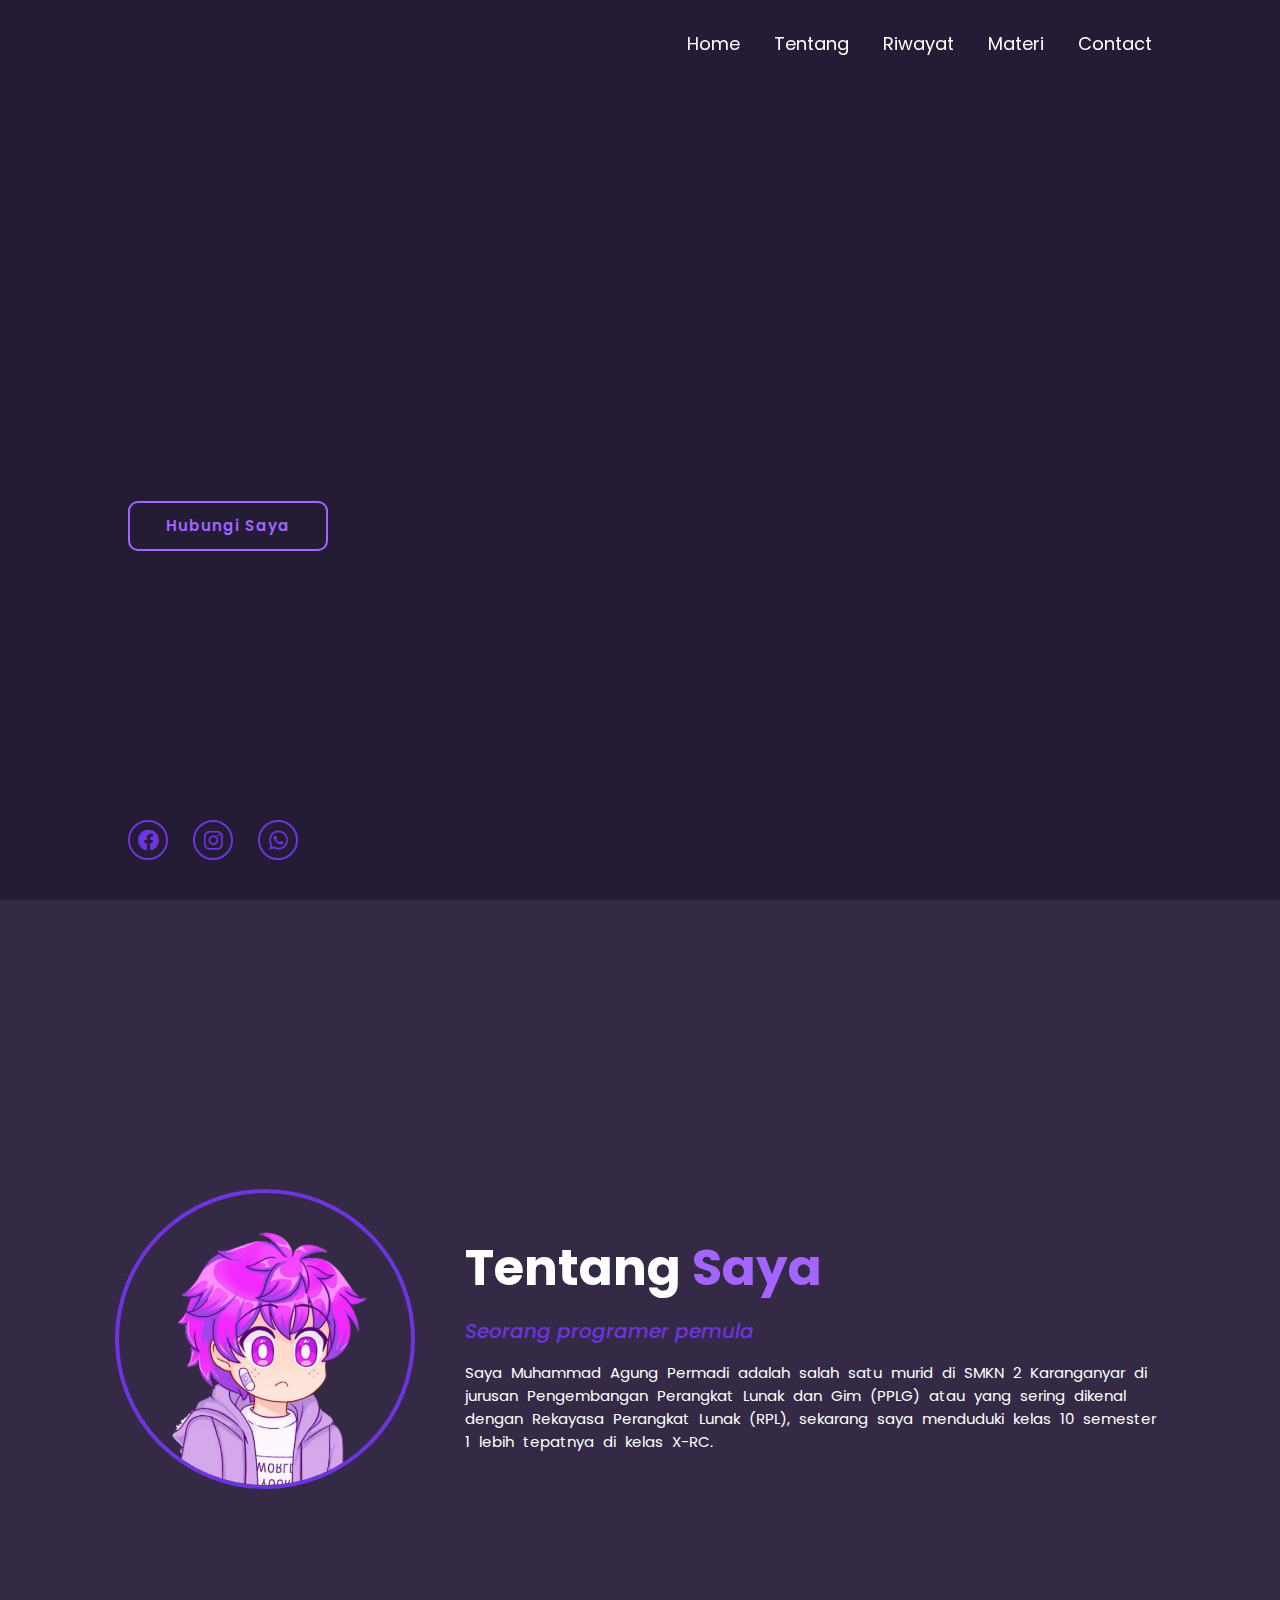
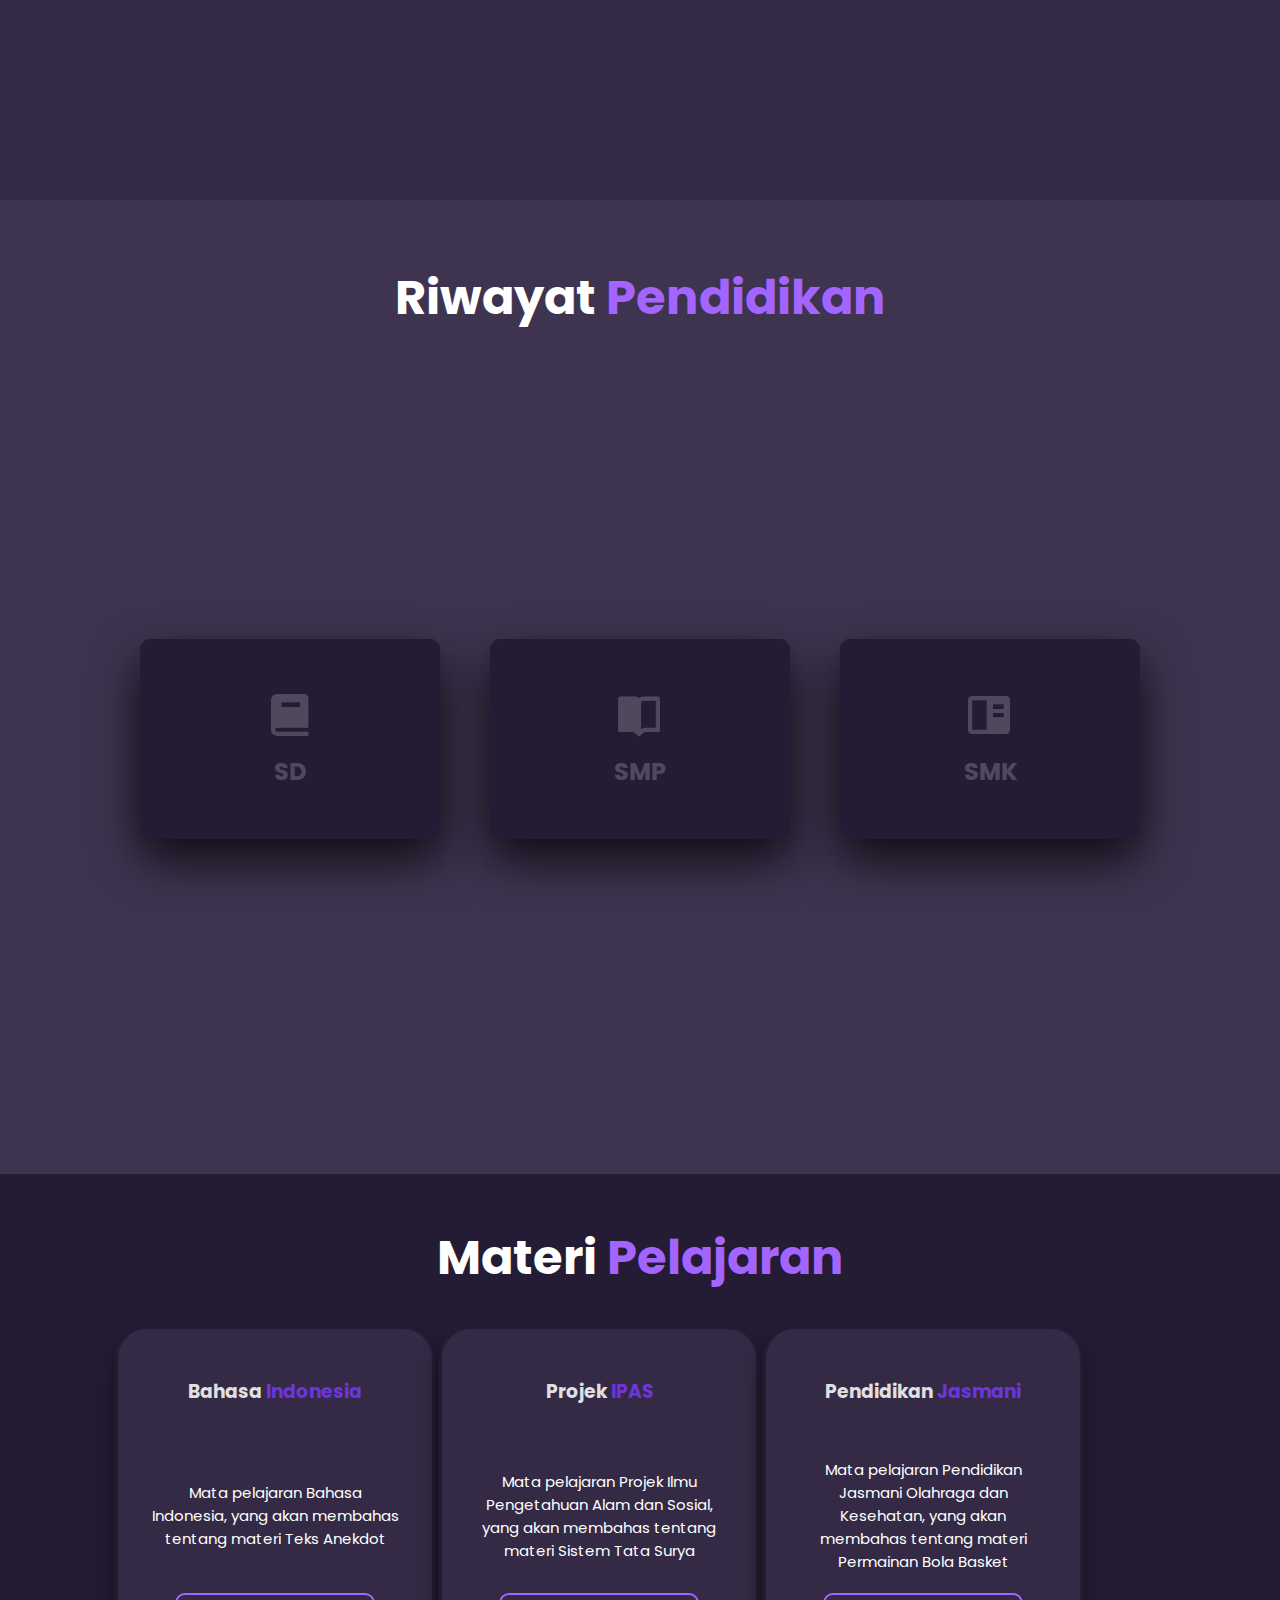
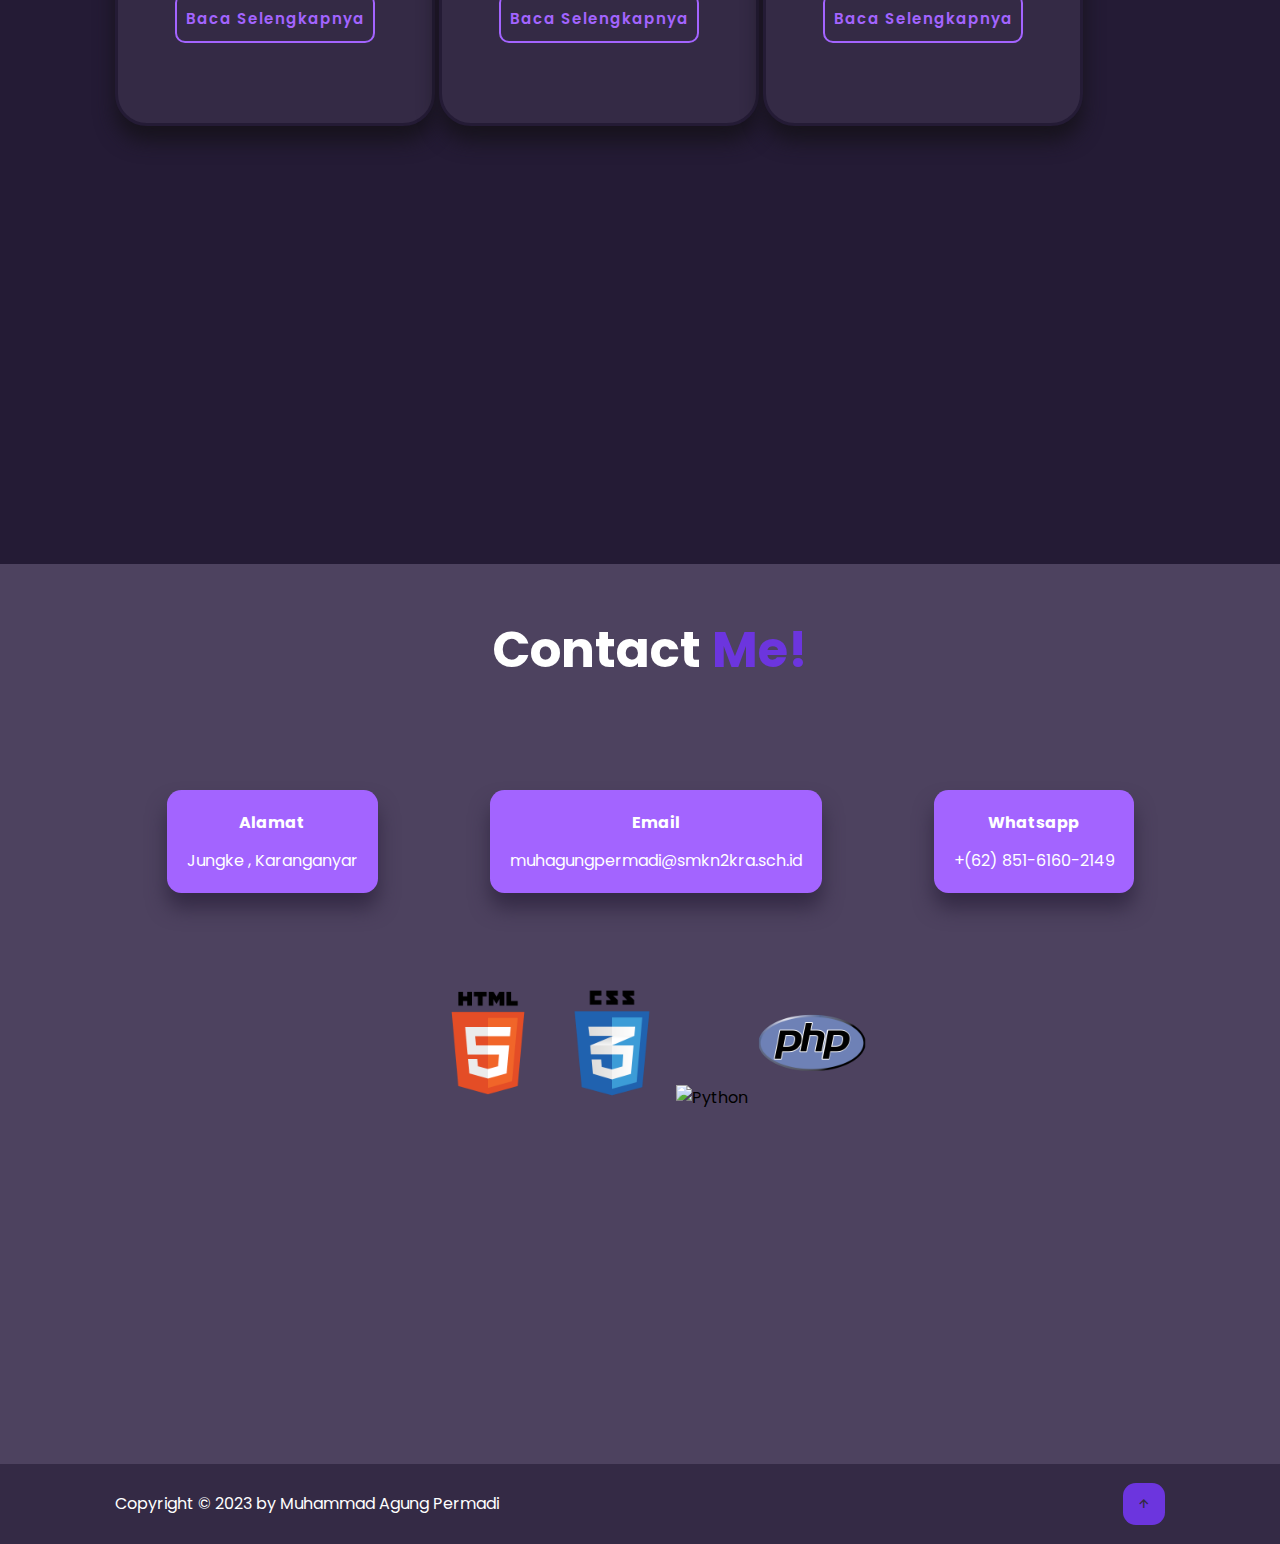
==== index.html @ 0fe71da6 "Proyek kedua" ====
<!DOCTYPE html>
<html lang="en">
<head>
    <meta charset="UTF-8">
    <meta name="viewport" content="width=device-width, initial-scale=1.0">
    <title>Biodata</title>
    <link rel="stylesheet" href="style.css">
    <link href='https://unpkg.com/boxicons@2.1.4/css/boxicons.min.css' rel='stylesheet'>
</head>
<body>
    <header class="head">
        <a href="#" class="logo">Agung.</a>
        
        <div class="menu">
            <nav class="nav">
                <a href="#home">Home</a>
                <a href="#tentang">Tentang</a>   
                <a href="#riwayat">Riwayat</a>         
                <a href="#materi">Materi</a>
                <a href="#contact">Contact</a>
            </nav>
        </div>

    </header>
    <section class="home" id="home">
        <div class="home-content">
            <h4>Hallo semua! Saya, </h4>
            <h1>Muhammad Agung Permadi</h1>
            <h3><i>Newbie Web Developer</i></h3>
            <a href="#contact" class="btn">Hubungi Saya</a>
        </div>
        <div class="home-sosmed">
            <a href="https://www.facebook.com/profile.php?id=100034312433336&mibextid=ZbWKwL" target="_blank"><i class='bx bxl-facebook-circle'></i></a>
            <a href="https://instagram.com/xizzu_?igshid=NzZlODBkYWE4Ng==" target="_blank"><i class='bx bxl-instagram' ></i></a>
            <a href="https://wa.me/6285161602149"target=_blank><i class='bx bxl-whatsapp' ></i></a>
        </div>
        <div class="avatar">
            <img src="my-avatar.png" alt="my-avatar">
        </div>
    </section>

    <section class="tentang" id="tentang">
        <div class="main">
            <img src="avatar2.png" alt="my-avatar">
            <div class="teks-tentang" >
                <h2 class="header">Tentang <span>Saya</span></h2>
                <h5>
                    <i>Seorang programer pemula</i>
                </h5>
                <p>Saya Muhammad Agung Permadi adalah salah satu murid di SMKN 2 Karanganyar di jurusan
                    Pengembangan Perangkat Lunak dan Gim (PPLG) atau yang sering dikenal dengan
                    Rekayasa Perangkat Lunak (RPL), sekarang saya menduduki kelas
                    10 semester 1 lebih tepatnya di kelas X-RC.
                </p>
            </div>
        </div>
    </section>

    <section class="riwayat" id="riwayat">
        <h2 class="header">Riwayat <span>Pendidikan</span></h2>
        <div class="riwayat-container">
            <div class="container">
                <div class="card">
                    <div class="face face1">
                        <div class="content">
                            <i class='bx bxs-book' ></i>
                            <h3>SD</h3>
                        </div>
                    </div>
                    <div class="face face2">
                        <div class="content">
                            <p>Sekolah dasar saya di SD Negeri 01 Jungke,
                                saya angkatan tahun 2019/2020 yaitu dimasa awal 
                                pandemi covid-19.
                            </p>
                                <a href="https://sekolah.data.kemdikbud.go.id/index.php/chome/profil/a092e156-2df5-e011-a9a8-7f6002587afe" target="_blank" class="btn">
                                    Lihat Sekolah
                                </a>
                        </div>
                    </div>
                </div>
                <div class="card">
                    <div class="face face1">
                        <div class="content">
                            <i class='bx bxs-book-open' ></i>
                            <h3>SMP</h3>
                        </div>
                    </div>
                    <div class="face face2">
                        <div class="content">
                            <p>Sekolah Menengah Pertama saya di SMP Negeri 4 Karanganyar,
                                saya angkatan tahun 2022/2023.
                                </p>
                                <a href="https://www.smpn4kra.sch.id/" target="_blank" class="btn">Lihat Sekolah</a>
                        </div>
                    </div>
                </div>
                <div class="card">
                    <div class="face face1">
                        <div class="content">
                            <i class='bx bxs-book-content' ></i>
                            <h3>SMK</h3>
                        </div>
                    </div>
                    <div class="face face2">
                        <div class="content">
                            <p>
                                Sekolah Menengah Kejuruan saya di SMK Negeri 2 Karanganyar, tahun ajaran 2023/2024.
                            </p>
                                <a href="http://smkn2kra.sch.id/" target="_blank" class="btn">Lihat Sekolah</a>
                        </div>
                    </div>
                </div>
            </div>
        </div>
        
    </section>

    <section class="materi" id="materi">
        <div class="container-materi">
            <h2 class="header">Materi <span>Pelajaran</span></h2>
            
        <div class="materi-container">
            <div class="materi-box">
                <h3>Bahasa <span>Indonesia</span></h3>
                <p>
                    Mata pelajaran Bahasa Indonesia, yang akan membahas tentang materi 
                    Teks Anekdot
                </p>
                <a href="text-anekdot.html" class="btn">Baca Selengkapnya</a>
            </div>
        </div>
        <div class="materi-container">
            <div class="materi-box">
                <h3>Projek <span>IPAS</span></h3>
                <p>
                    Mata pelajaran Projek Ilmu Pengetahuan Alam dan Sosial, yang akan membahas tentang materi 
                    Sistem Tata Surya
                </p>
                <a href="Sistem-tatasurya.html" class="btn">Baca Selengkapnya</a>
            </div>
        </div>
        <div class="materi-container">
            <div class="materi-box">
                <h3>Pendidikan <span>Jasmani</span></h3>
                <p>
                    Mata pelajaran Pendidikan Jasmani Olahraga dan Kesehatan, yang akan membahas tentang materi Permainan Bola Basket
                </p>
                <a href="bola-basket.html" class="btn">Baca Selengkapnya</a>
            </div>
        </div>
    </div>
    </section>
    
    <section class="contact" id="contact">
        <div class="contact-container">
            <h2>Contact <span>Me!</span></h2>

            <div class="contact-text">
                <div class="contact-box">
                    <div class="contact-me">
                        <h4>Alamat</h4>
                        <p>Jungke , Karanganyar</p>
                    </div>
                    <div class="contact-me">
                        <h4>Email</h4>
                        <p>muhagungpermadi@smkn2kra.sch.id</p>
                    </div>
                    <div class="contact-me">
                        <h4>Whatsapp</h4>
                        <a href="https://wa.me/6285161602149"target=_blank>+(62) 851-6160-2149</a>
                    </div>
                </div>
            </div>
            <div class="bahasa">
                <img src="html5.png" alt="HTML 5">
                <img src="css3.png" alt="CSS">
                <img src="python.png" alt="Python">
                <img src="php.png" alt="Php">
            </div>
        </div>

    </section>

    <footer class="footer">
        <div class="footer-text">
            <p>Copyright &copy; 2023 by Muhammad Agung Permadi</p>
        </div>

        <div class="footer-icon">
            <a href="#home"><i class="bx bx-up-arrow-alt"></i></a>
        </div>

    </footer>


</body>
</html>
---- style.css ----
@import url('https://fonts.googleapis.com/css2?family=Poppins:wght@300;400;500;600;700;800;900&display=swap');

* {
    margin: 0;
    padding: 0;
    box-sizing: border-box;
    border: none;
    font-family: 'Poppins', sans-serif;
    scroll-behavior: smooth;
}

h1,
h2,
h3,
h4,
h5,
h6,
p {
    color: #FFFFFF;
}

section {
    min-height: 100vh;
    padding: 10rem 9% 2rem;
}

body {
    background-color: #241b35;
}


/* button style */

.btn {
    position: relative;
    display: flex;
    text-align: center;
    justify-content: center;
    align-items: center;
    width: 200px;
    height: 50px;
    background: transparent;
    border: 2px solid #a364ff;
    border-radius: 10px;
    font-size: 15px;
    color: #a364ff;
    text-decoration: none;
    font-weight: 600;
    letter-spacing: 1px;
    z-index: 1;
    overflow: hidden;
    transition: .5s;
}

.btn::before {
    content: '';
    position: absolute;
    top: 0;
    left: 0;
    width: 0;
    height: 100%;
    background: #a364ff;
    z-index: -1;
    transition: .5s;
}

.btn:hover{
    color: #241b35;
}
.btn:hover::before{
    width: 100%;
} 

/* head */

.head {
    position: fixed;
    top: 0;
    left: 0;
    width: 100%;
    padding: 20px 10%;
    background-color: transparent;
    display: flex;
    justify-content: space-between;
    align-items: center;
    z-index: 100;
}

/* navbar */

.nav a {
    font-size: 18px;
    color: #FFFFFF;
    text-decoration: none;
    font-weight: 400;
    margin-left: 30px;
    transition: .5s;
}


.nav a:hover {
    color: #6c35de;
    opacity: .8;
} 

.logo {
    position: relative;
    font-size: 30px;
    color: #FFFFFF;
    text-decoration: none;
    font-weight: 600;
}


.logo::before {
    content: '';
    position: absolute;
    top: 0;
    right: 0;
    width: 100%;
    height: 100%;
    background-color: #241b35;
    animation: showRight 1s ease forwards;
    animation-delay: .4s;
}

/* logo dan avatar */

.avatar img {
    width: 300px;
    display: flex;
    justify-content: end;
    align-items: center;
    margin-left: 20%;
    margin-top: 100px;
    border-radius: 50%;
    border: 5px solid #6c35de;
    box-shadow: 0px 5px 10px  #a364ff;
    transition: .5s;
}

.avatar img:hover {
    transform: scale(105%);
}






/* Section Home */

.home {
    height: 100vh;
    display: flex;
    align-items: center;
    color: #FFFFFF;
    padding: 0 10%;
}

.home-content {
    max-width: 625px;
}

.home-content::before {
    content: '';
    position: absolute;
    top: 0;
    right: 0;
    width: 100%;
    height: 100%;
    background-color: #241b35;
    animation: showRight 1s ease forwards;
    animation-delay: .4s;
}

.home-content h1 {
    min-width: 600px;
    font-size: 35px;
    font-weight: 700;
} 

.home-content h3 {
    font-size: 20px;
    font-weight: 700;
    color: #6c35de;
    margin: 5px 0 40px;
    letter-spacing: 2px;
}

.home-content h4 {
    font-size: 15px;
    font-weight: 700;
    letter-spacing: 1px;
} 



.home-sosmed {
    position: absolute;
    bottom: 40px;
    width: 170px;
    display: flex;
    justify-content: space-between;
}

.home-sosmed a {
    position: relative;
    display: inline-flex;
    width: 40px;
    height: 40px;
    background: transparent;
    border: 2px solid #6c35de;
    border-radius: 50%;
    font-size: 25px;
    color: #6c35de;
    text-decoration: none;
    justify-content: center;
    align-items: center;
    z-index: 1;
    overflow: hidden;
    transition: .5s;
}

.home-sosmed a:hover{
    color: #241b35;
} 

.home-sosmed a::before {
    content: '';
    position: absolute;
    top: 0;
    left: 0;
    width: 0;
    height: 100%;
    background: #6c35de;
    z-index: -1;
    transition: .5s;
}


.home-sosmed a:hover::before {
    width: 100%;
}

/* Section Tentang */

.tentang {
    display: flex;
    justify-content: center;
    background-color: #342a45;
    align-items: center;
    padding-top: 10px;
}

.main {
    display: flex;
    justify-content: center;
    align-items: center;
}

.main img {
    width: 300px;
    border-radius: 50%;
    border: 4px solid #6c35de;
    margin-right: 50px;
}

.teks-tentang .header {
    text-align: left;
}

.teks-tentang h2 {
    margin: 5px 0px 10px;
    font-size: 50px;
}

.teks-tentang h5 {
    margin: 7px 0px 15px;
    font-size: 20px;
    font-weight: 500;
    color: #6c35de;
}

.teks-tentang p {
    font-size: 15px;
    word-spacing: 5px;
}

/* Section Riwayat */

.riwayat {
    margin: 0;
    padding: 30px;
    background-color: #3e3450;
}

.riwayat-container{
    margin: 0;
    padding: 0;
    height: 90vh;
    background-color: #3e3450;
    display: flex;
    justify-content: center;
    align-items: center;
}


.container{
    width: 1000px;
    position: relative;
    display: flex;
    justify-content: space-between;
}

.container .card{
    position: relative;
    cursor: pointer;
}

.container .card .face{
    width: 300px;
    height: 200px;
    border-radius: 10px;
    border: 1px solid #241b35;
    transition: 0.5s;
}

.container .card .face.face1{
    position: relative;
    background: #241b35;
    display: flex;
    justify-content: center;
    align-items: center;
    z-index: 1;
    transform: translateY(100px);
}

.container .card:nth-child(1):hover .face.face1 ,
.container .card:nth-child(3):hover .face.face1{
    background: #a364ff;
    transform: translateY(0);
}
.container .card:nth-child(2):hover .face.face1{
    background: #6c35de;
    transform: translateY(0);
}


.container .card .face.face1 .content{
    opacity: 0.2;
    transition: 0.5s;
}

.container .card:hover .face.face1 .content{
    opacity: 1;
}

.container .card .face.face1 .content i {
    max-width: 100px;
    font-size: 50px;
    color: #FFFFFF;
}

.container .card .face.face1 .content h3{
    margin: 10px 0 0;
    padding: 0;
    color: #fff;
    text-align: center;
    font-size: 1.5em;
}

.container .card .face.face2{
    position: relative;
    background: #fff;
    display: flex;
    justify-content: center;
    align-items: center;
    padding: 20px;
    box-sizing: border-box;
    box-shadow: 0 20px 50px rgba(0, 0, 0, 0.8);
    transform: translateY(-100px);
}

.container .card:hover .face.face2{
    transform: translateY(-20px);
}

.container .card .face.face2 .content p{
    margin: 0 0 10px;
    padding: 0;
    font-size: 15px;
    color: #17131d;
}




/* section Materi */

.materi {
    height: 110vh;
}

.materi h2 {
    margin-bottom: 2rem;
}

.container-materi{
    transform: translateY(-9rem);
}

.header {
    text-align: center;
    font-size: 3rem;
    margin-top: 2rem;
}
.header span {
    color: #a364ff;
}

.materi-container {
    display: inline-flex;
    flex-direction: row;
    justify-content: center;
    align-items: center;
    width: 20rem;
    flex-wrap: wrap;
    gap: 2rem;
}

.materi-container .materi-box {
    flex-direction: column;
    display: flex;
    flex : 1 1 30rem;
    background-color: #342a45;
    padding: 3rem 2rem 5rem;
    border-radius: 2rem;
    align-items: center;
    justify-content: space-between;
    text-align: center;
    border: .2rem solid #241b35;
    height: 25rem;
    box-shadow: 0px 15px 20px #17131d;

}

.materi-box h2 {
    font-size: 30px;
}

.materi-box h3 {
    margin-bottom: 2rem;
    color: #e0e0e0;
}

.materi-box h3 span{
    color: #6c35de;
}
.materi-box p {
    font-size: 15px;
}


.mapel-container{
    margin: 0px 150px 20px;
    border-radius: 30px;
    background-color: #342a45;
    min-height: 350vh;
    display: block;
    justify-content: center;
    flex-direction: row;
    font-size: 35px;
    padding-bottom: 50px;
}
.mapel-container h1 {
    padding: 50px 20px 100px;
    margin-top: 70px;
    text-align: center;
    font-size: 50px;

}

.mapel-container .isi {
    padding: 0px 50px 20px;
    font-size: 20px;
}

.mapel-container .isi p {
    text-indent: 50px;
    font-size: 17px;
}
.mapel-container .isi h3 {
    font-size: 25px;
}
.mapel-container .isi ol {
    padding-left: 60px;
    color: #FFFFFF;
    font-size: 17px;
}
.mapel-container .isi ul {
    padding-left: 75px;
}

.mapel-container .isi .foto {
    text-align: center;
}
.mapel-container .isi .foto img {
    width: 600px;
}    

sup {
    font-size: 10px;
}

.mapel-container span {
    color: #a364ff;
}

.body-materi{
    background-image: url(5329101.jpg) ;
    background-repeat: repeat-y;
    display: block;
    justify-content: center;
}

.body-materi .btn-container {
    position: fixed;
    margin-left: 30px;
    display: flex;
    align-items: start;
    justify-content: center;
    margin-top: 20px;
}

.btn-container .btn {
    background-color: #342a45;
    margin-top: -70px;
    margin-left: -20px;
    width: 100px;
    border-radius: 20px;
    font-size: 15px;
    font-weight: 700;
}



/* section contact */

.contact {
    background-color: #4d425f;
    display: flex;
    justify-content: center;
    text-align: center;
    height: 100vh;
}



.contact-container {
    display: flex;
    flex-direction: column;
    margin-left: 20px;
}

.contact-container h2 {
    transform: translateY(-7rem);
    font-size: 50px;
}

.contact-me {
    background-color: #a364ff;
    border-radius: .9rem;
    padding: 20px;
    box-shadow: 0px 15px 20px #342a45;
}

.contact-me h4 {
    margin-bottom: .8rem;
}
.contact-me a {
    text-decoration: none;
    color: #FFFFFF;
}

.contact-box {
    transform: translateY(-10rem);
    gap: 7rem;
    margin-top: 150px;
    display: inline-flex;
    align-items: center;
}

.contact-container h2 span {
    color: #6c35de;
}


.bahasa img {
    max-width: 120px;
    margin-top: -70px;
    transition: .5s;
}


.bahasa img:hover{
    transform: scale(110%);
}

/* footer */

.footer {
    display: flex;
    justify-content: space-between;
    align-items: center;
    flex-wrap: wrap;
    padding: 1.2rem 9%;
    background-color: #342a45;
}

.footer-text p {
    font-size: 1rem;
}


.footer-icon a {
    text-decoration: none;
    display: inline-flex;
    justify-content: center;
    align-items: center;
    padding: .8rem;
    background-color: #6c35de;
    border-radius: .8rem;
}

.footer-icon a i {
    color: #342a45;
}

@keyframes showRight {
    100%{
        width: 0;
    }
}
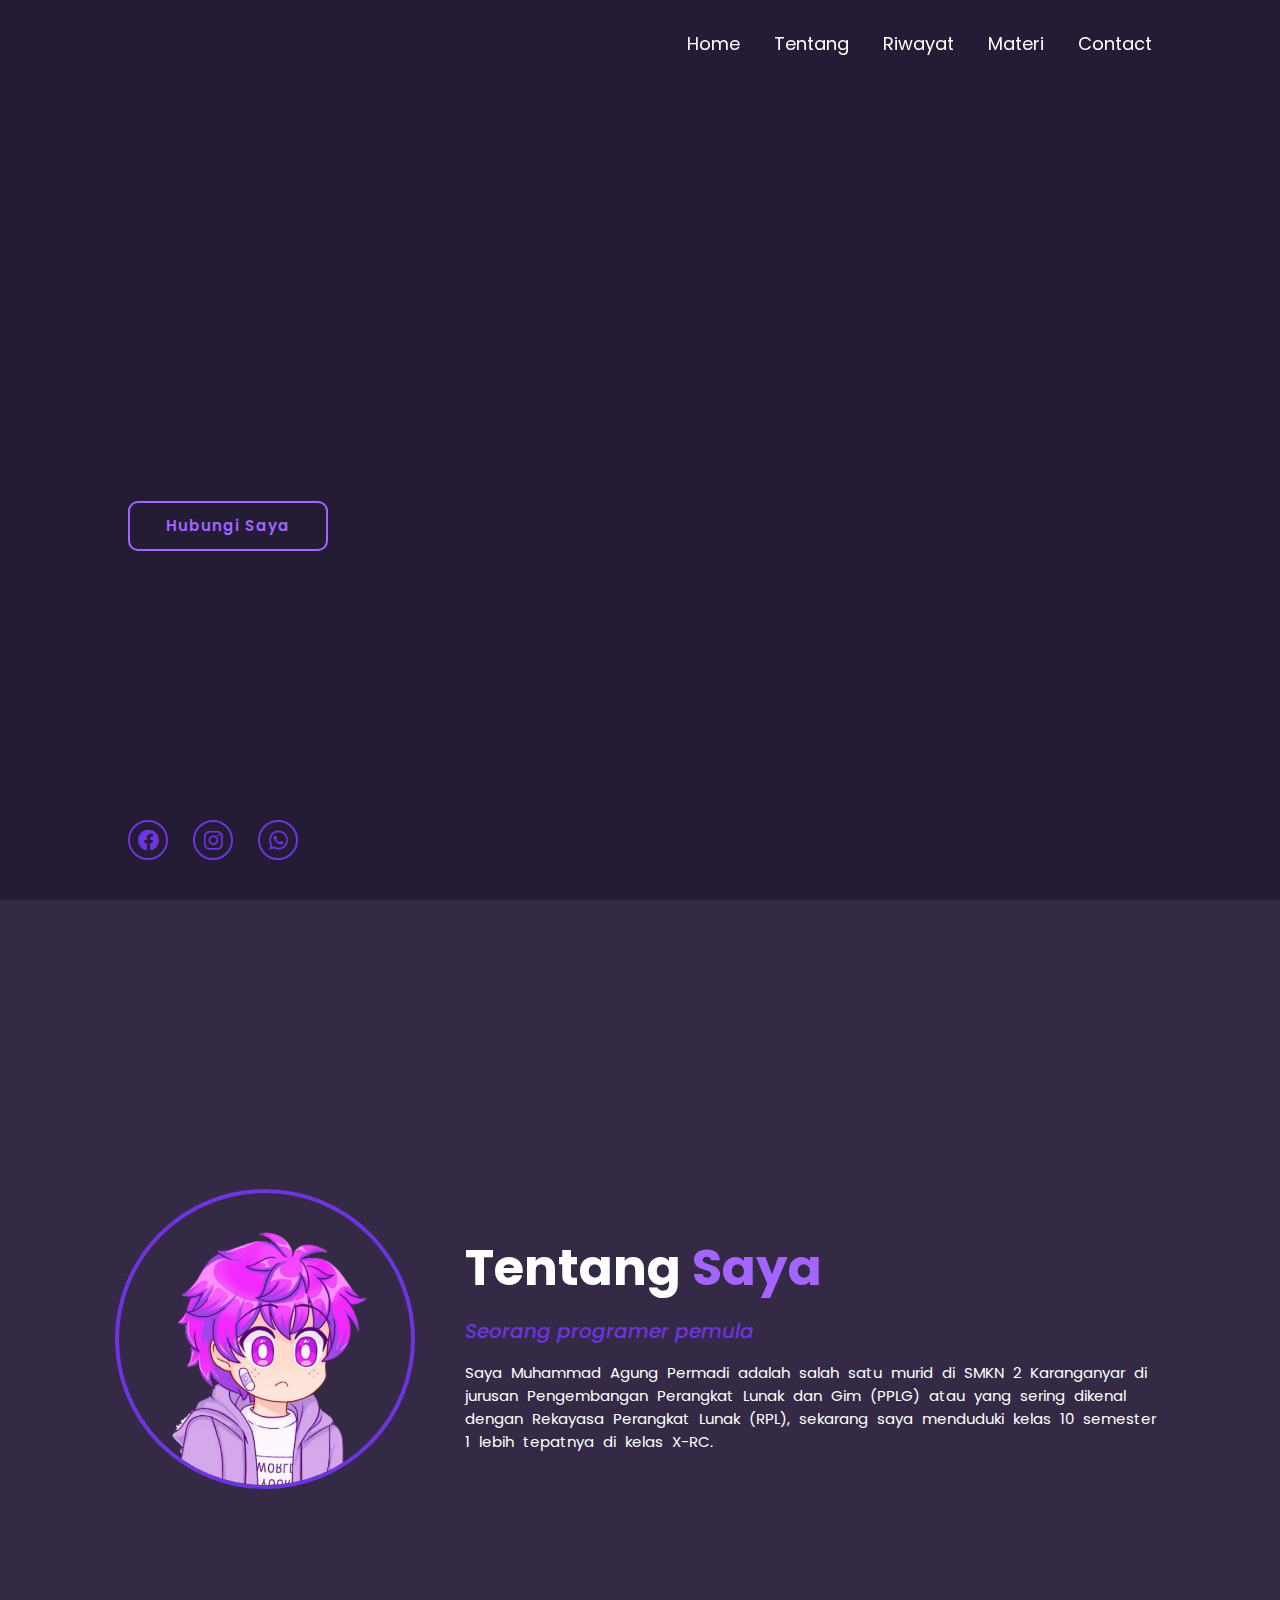
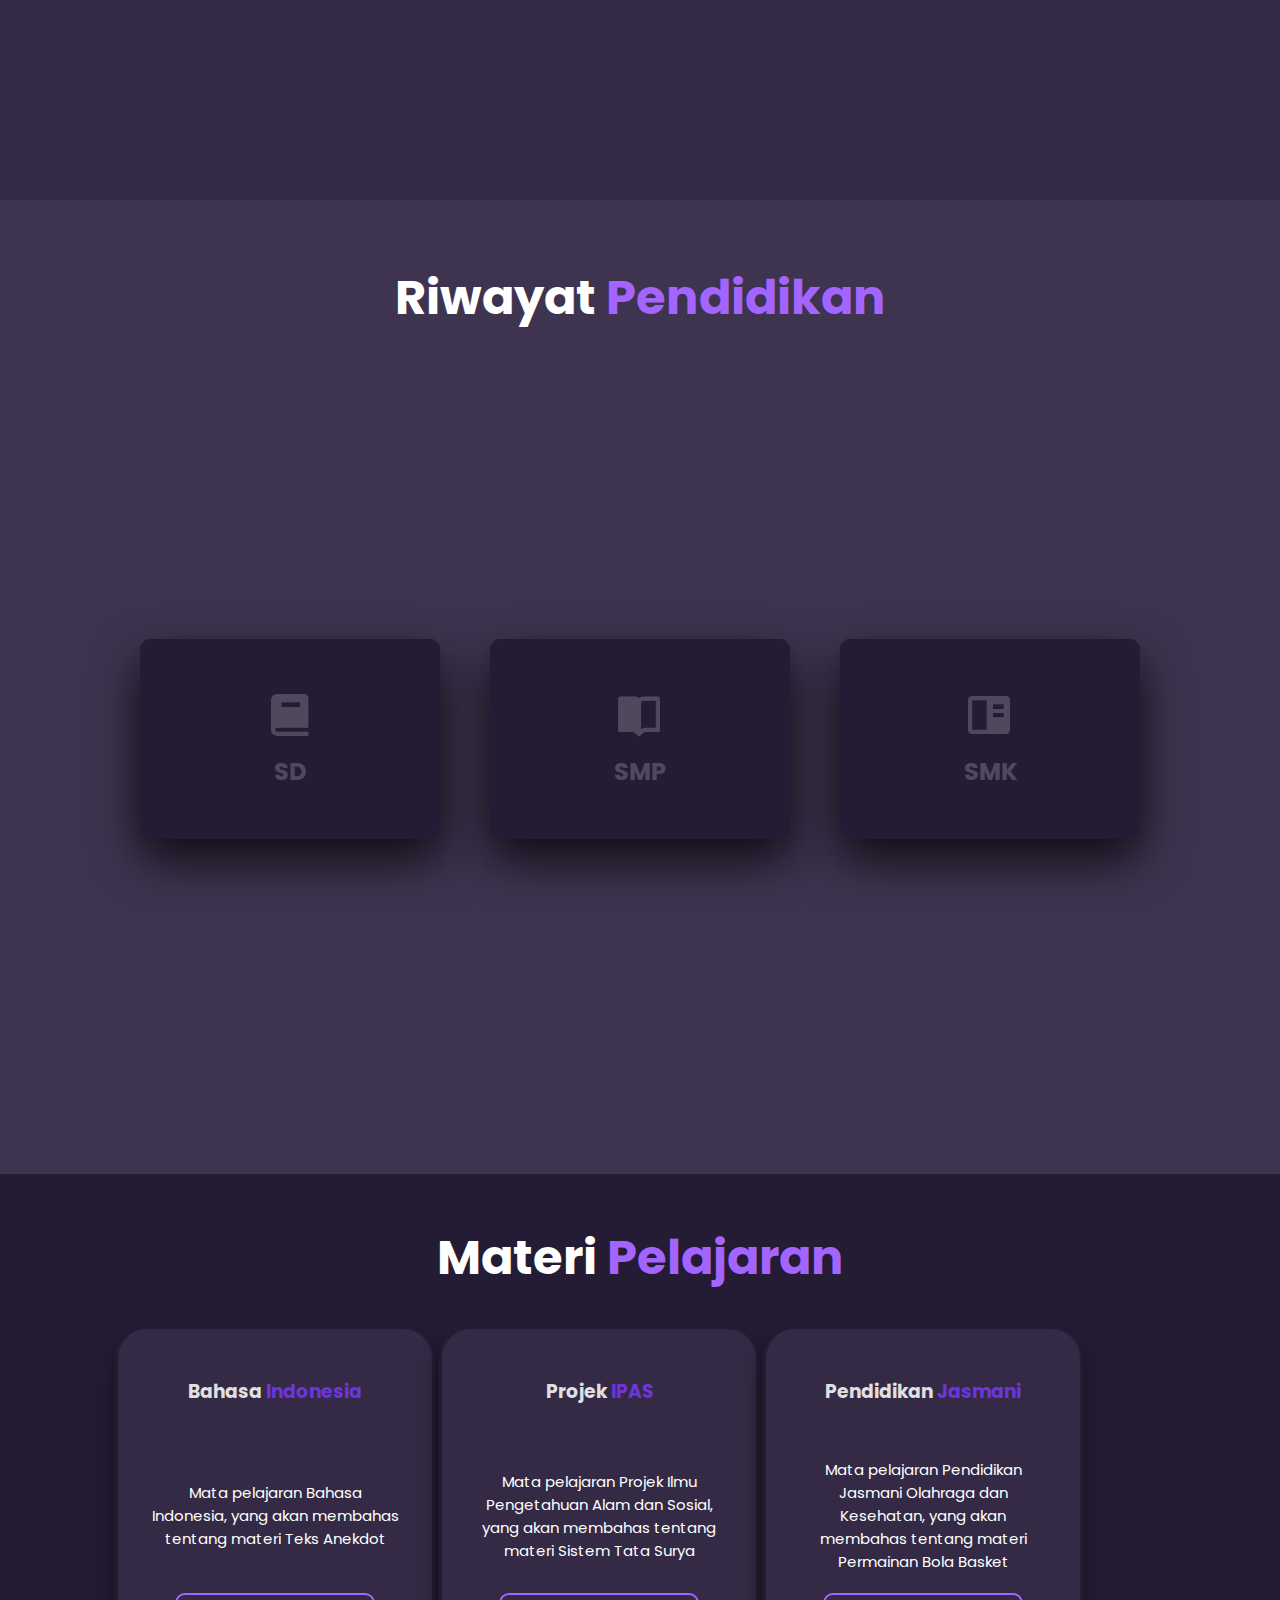
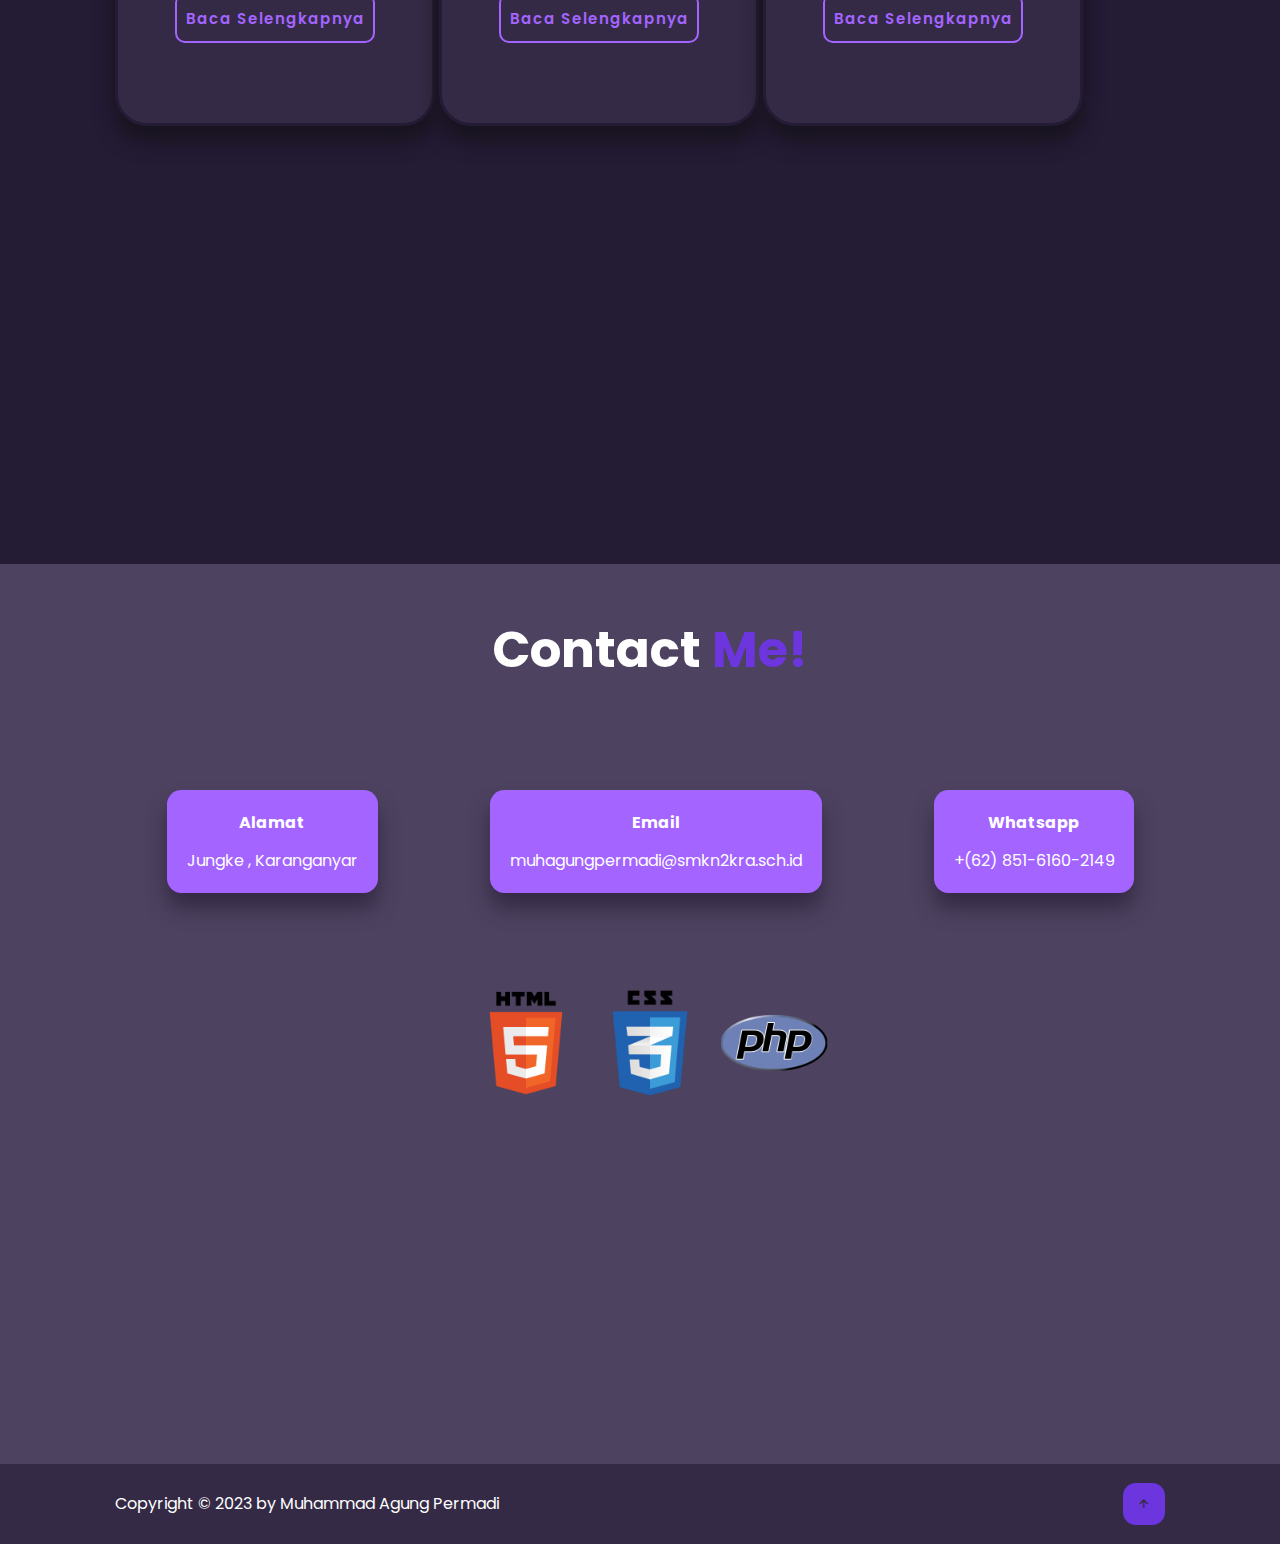
==== commit c149ef34: "Update index.html" ====
--- a/index.html
+++ b/index.html
@@ -175,7 +175,6 @@
             <div class="bahasa">
                 <img src="html5.png" alt="HTML 5">
                 <img src="css3.png" alt="CSS">
-                <img src="python.png" alt="Python">
                 <img src="php.png" alt="Php">
             </div>
         </div>
@@ -195,4 +194,4 @@
 
 
 </body>
-</html>+</html>
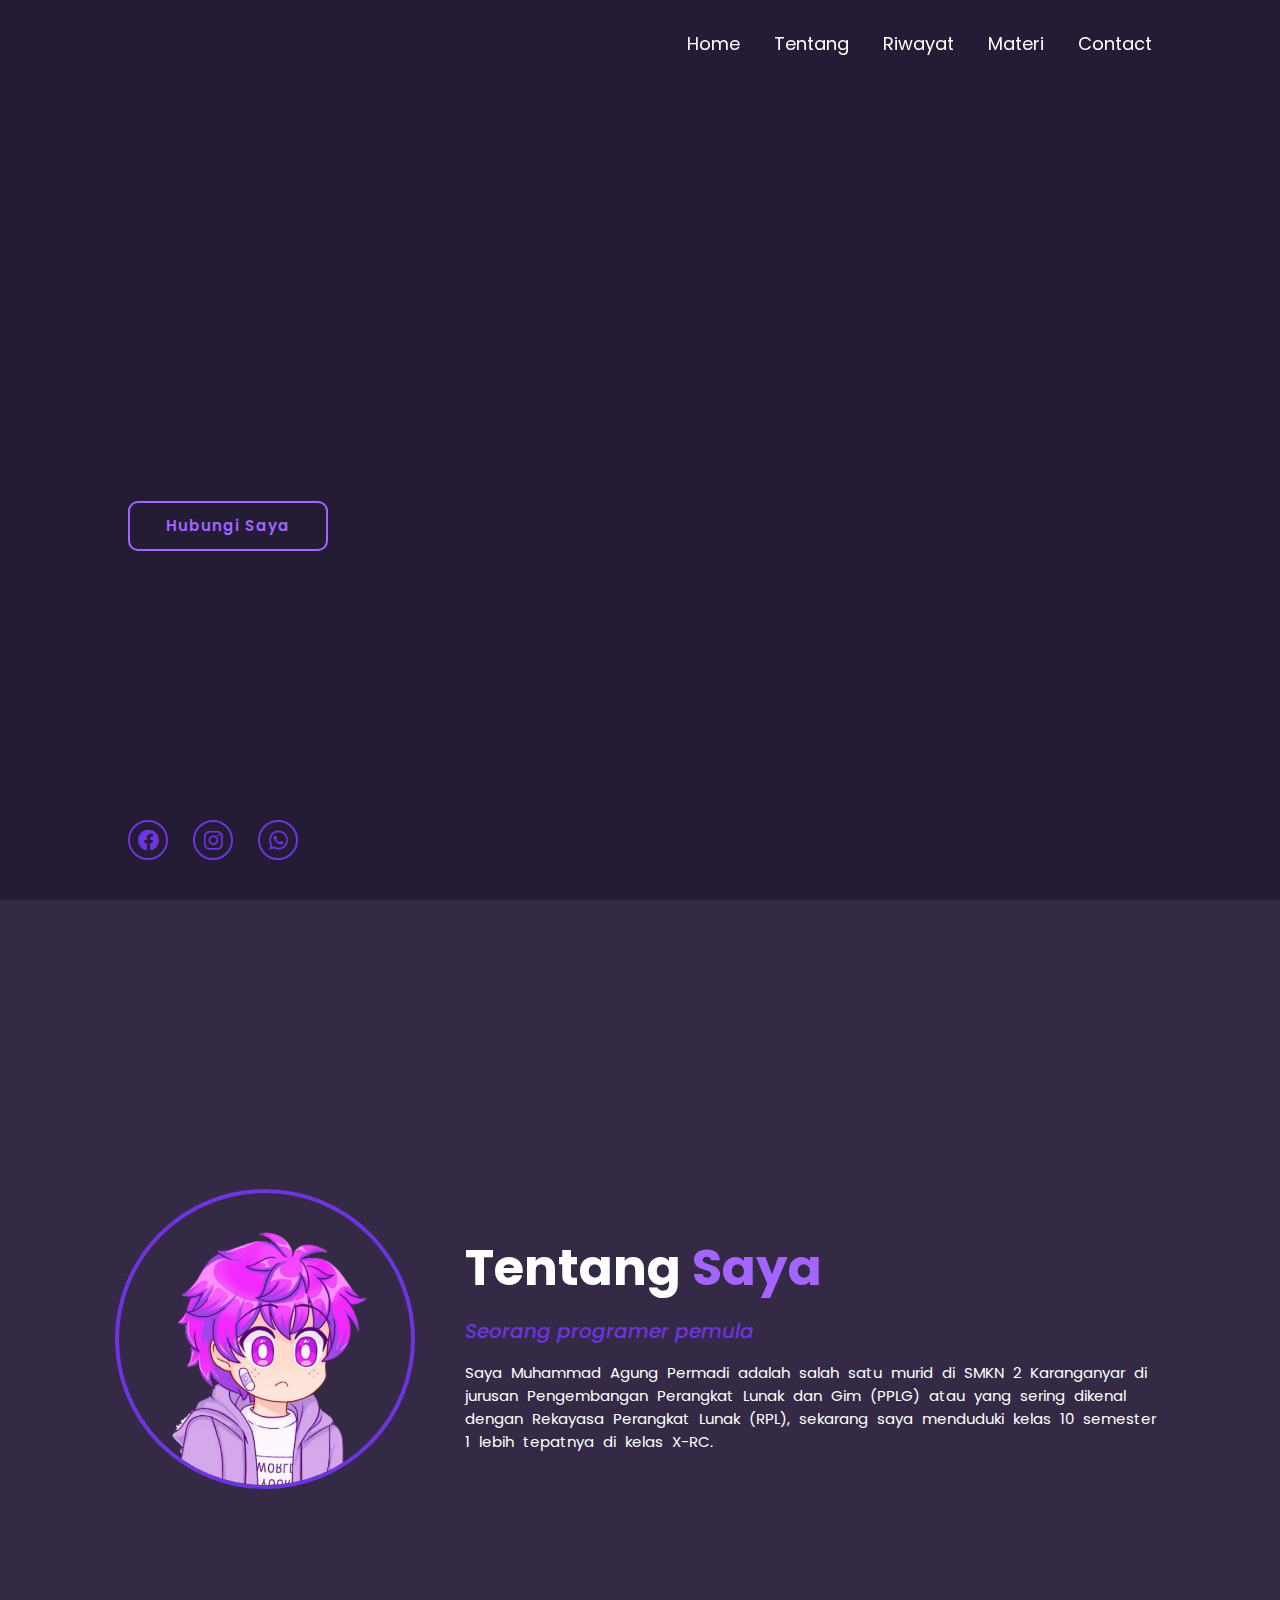
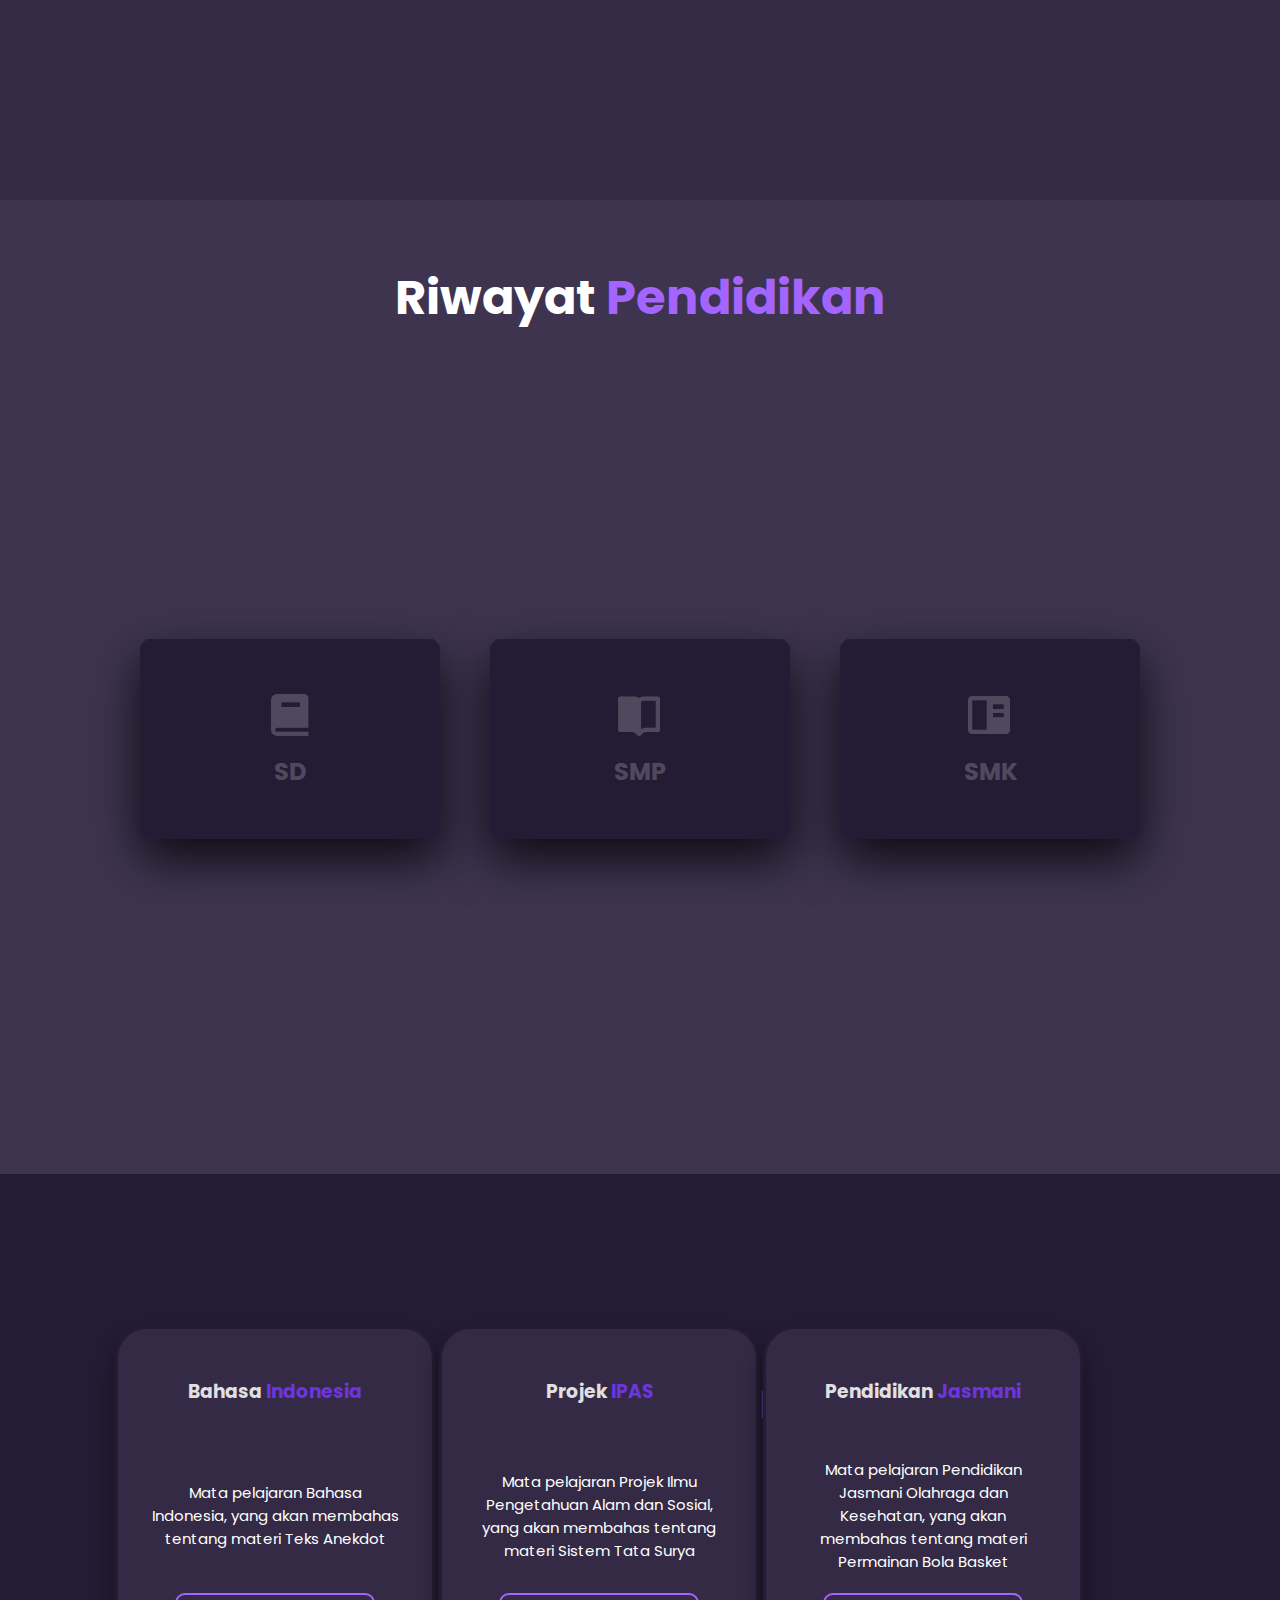
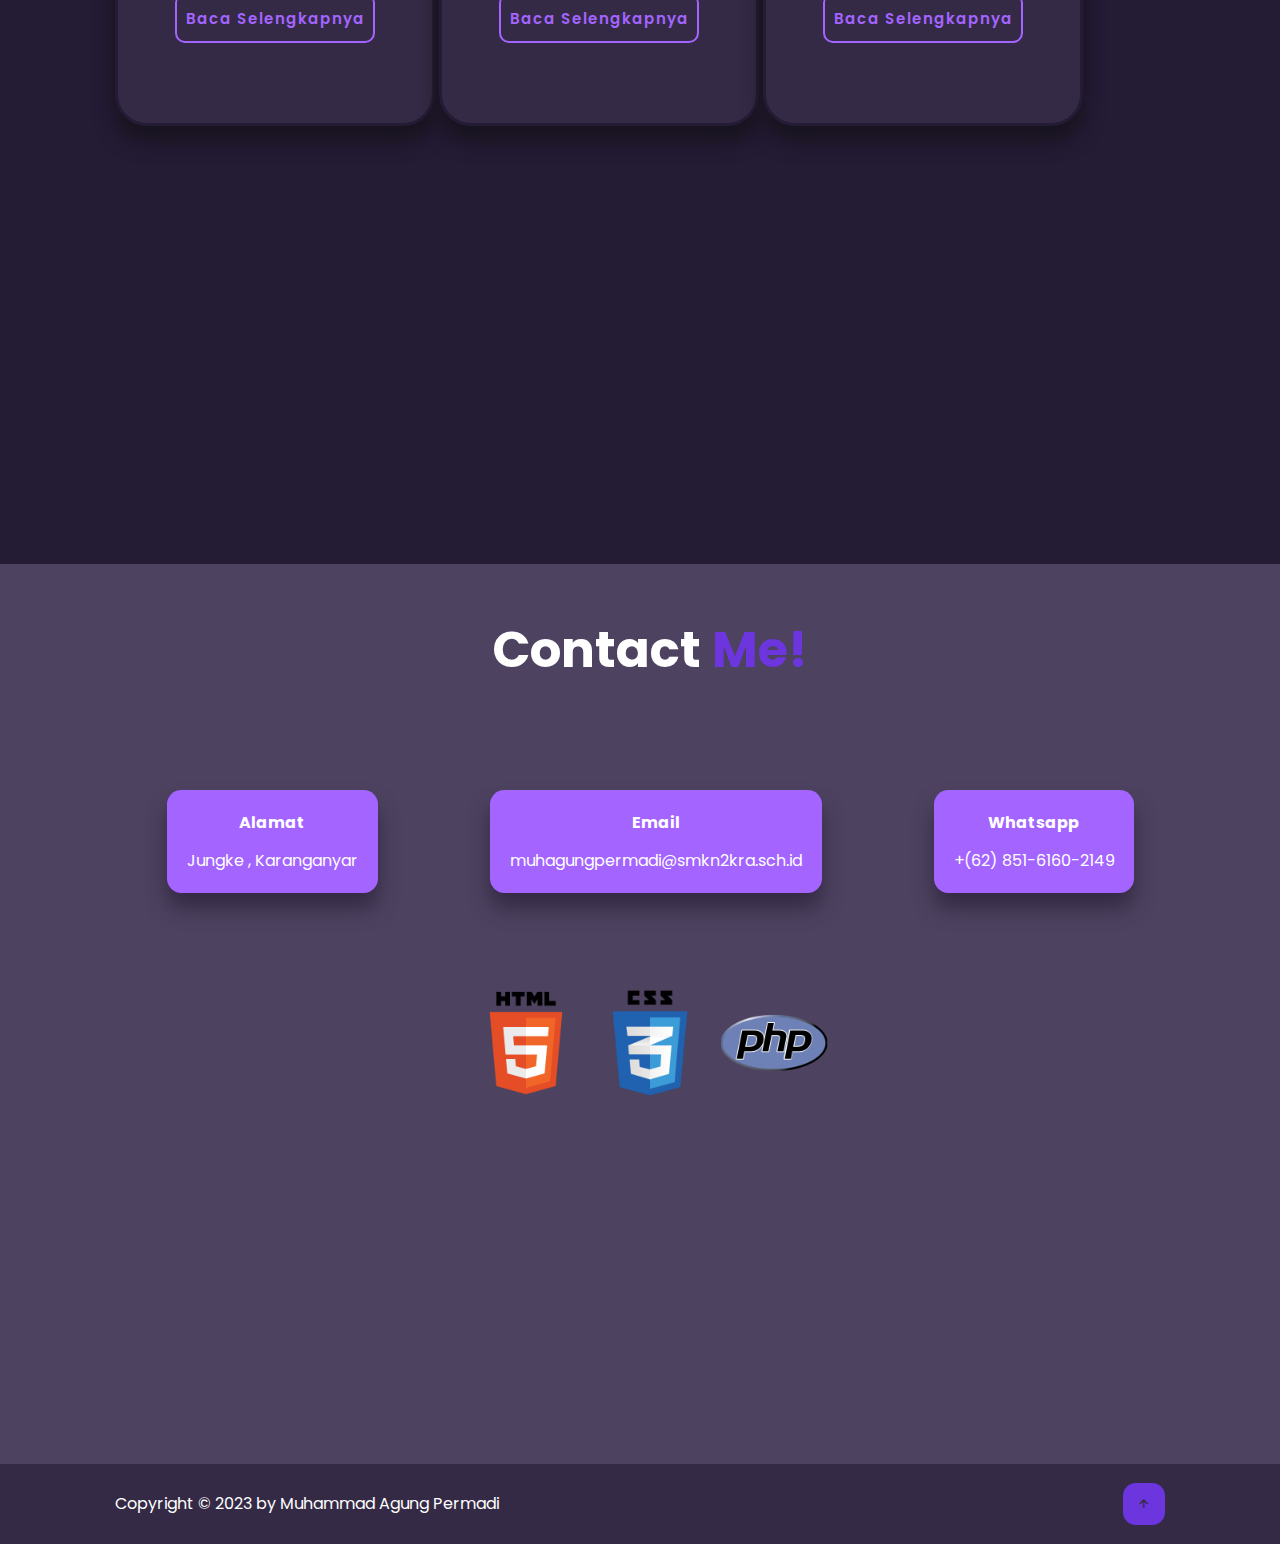
==== commit dc1babf0: "Update index.html" ====
--- a/index.html
+++ b/index.html
@@ -117,39 +117,38 @@
     </section>
 
     <section class="materi" id="materi">
+        <h2 class="header">Materi <span>Pelajaran</span></h2>
         <div class="container-materi">
-            <h2 class="header">Materi <span>Pelajaran</span></h2>
-            
-        <div class="materi-container">
-            <div class="materi-box">
-                <h3>Bahasa <span>Indonesia</span></h3>
-                <p>
-                    Mata pelajaran Bahasa Indonesia, yang akan membahas tentang materi 
-                    Teks Anekdot
-                </p>
-                <a href="text-anekdot.html" class="btn">Baca Selengkapnya</a>
+            <div class="materi-container">
+                <div class="materi-box">
+                    <h3>Bahasa <span>Indonesia</span></h3>
+                    <p>
+                        Mata pelajaran Bahasa Indonesia, yang akan membahas tentang materi 
+                        Teks Anekdot
+                    </p>
+                    <a href="text-anekdot.html" class="btn">Baca Selengkapnya</a>
+                </div>
+            </div>
+            <div class="materi-container">
+                <div class="materi-box">
+                    <h3>Projek <span>IPAS</span></h3>
+                    <p>
+                        Mata pelajaran Projek Ilmu Pengetahuan Alam dan Sosial, yang akan membahas tentang materi 
+                        Sistem Tata Surya
+                    </p>
+                    <a href="Sistem-tatasurya.html" class="btn">Baca Selengkapnya</a>
+                </div>
+            </div>
+            <div class="materi-container">
+                <div class="materi-box">
+                    <h3>Pendidikan <span>Jasmani</span></h3>
+                    <p>
+                        Mata pelajaran Pendidikan Jasmani Olahraga dan Kesehatan, yang akan membahas tentang materi Permainan Bola Basket
+                    </p>
+                    <a href="bola-basket.html" class="btn">Baca Selengkapnya</a>
+                </div>
             </div>
         </div>
-        <div class="materi-container">
-            <div class="materi-box">
-                <h3>Projek <span>IPAS</span></h3>
-                <p>
-                    Mata pelajaran Projek Ilmu Pengetahuan Alam dan Sosial, yang akan membahas tentang materi 
-                    Sistem Tata Surya
-                </p>
-                <a href="Sistem-tatasurya.html" class="btn">Baca Selengkapnya</a>
-            </div>
-        </div>
-        <div class="materi-container">
-            <div class="materi-box">
-                <h3>Pendidikan <span>Jasmani</span></h3>
-                <p>
-                    Mata pelajaran Pendidikan Jasmani Olahraga dan Kesehatan, yang akan membahas tentang materi Permainan Bola Basket
-                </p>
-                <a href="bola-basket.html" class="btn">Baca Selengkapnya</a>
-            </div>
-        </div>
-    </div>
     </section>
     
     <section class="contact" id="contact">
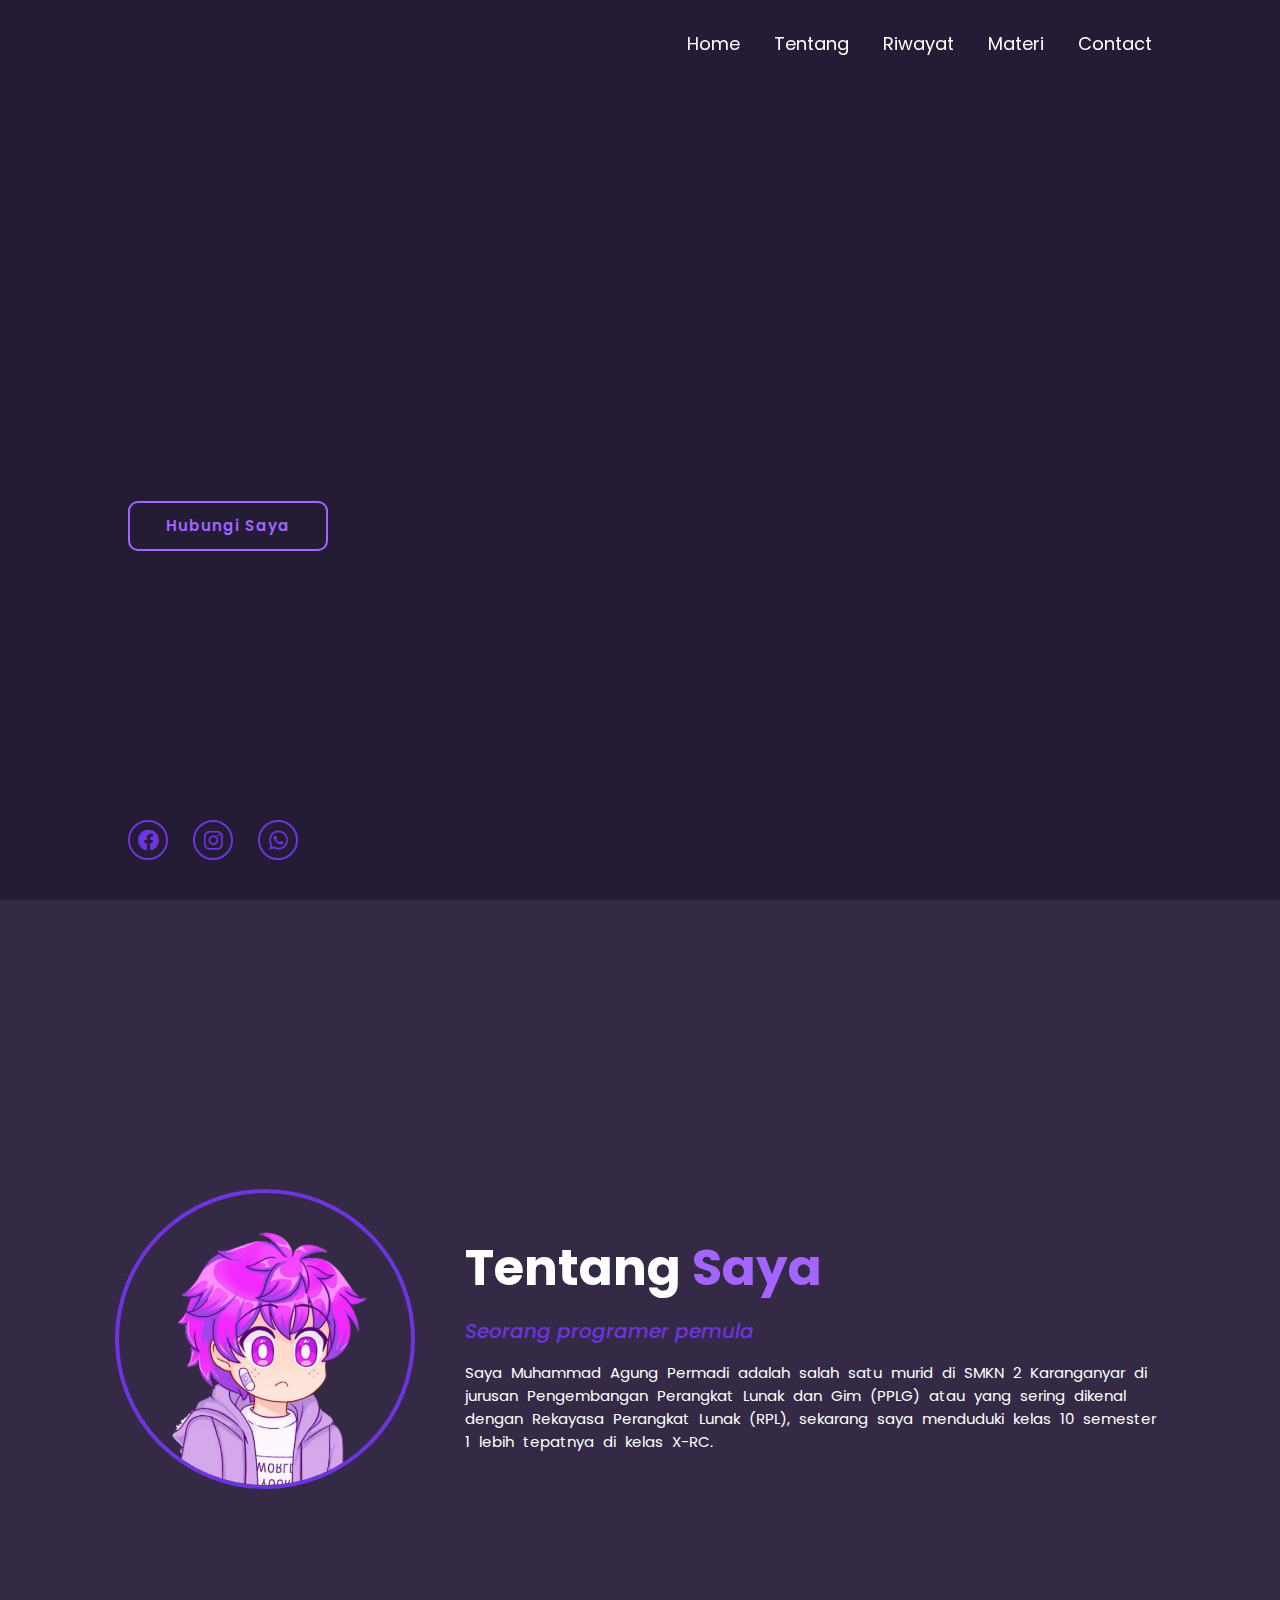
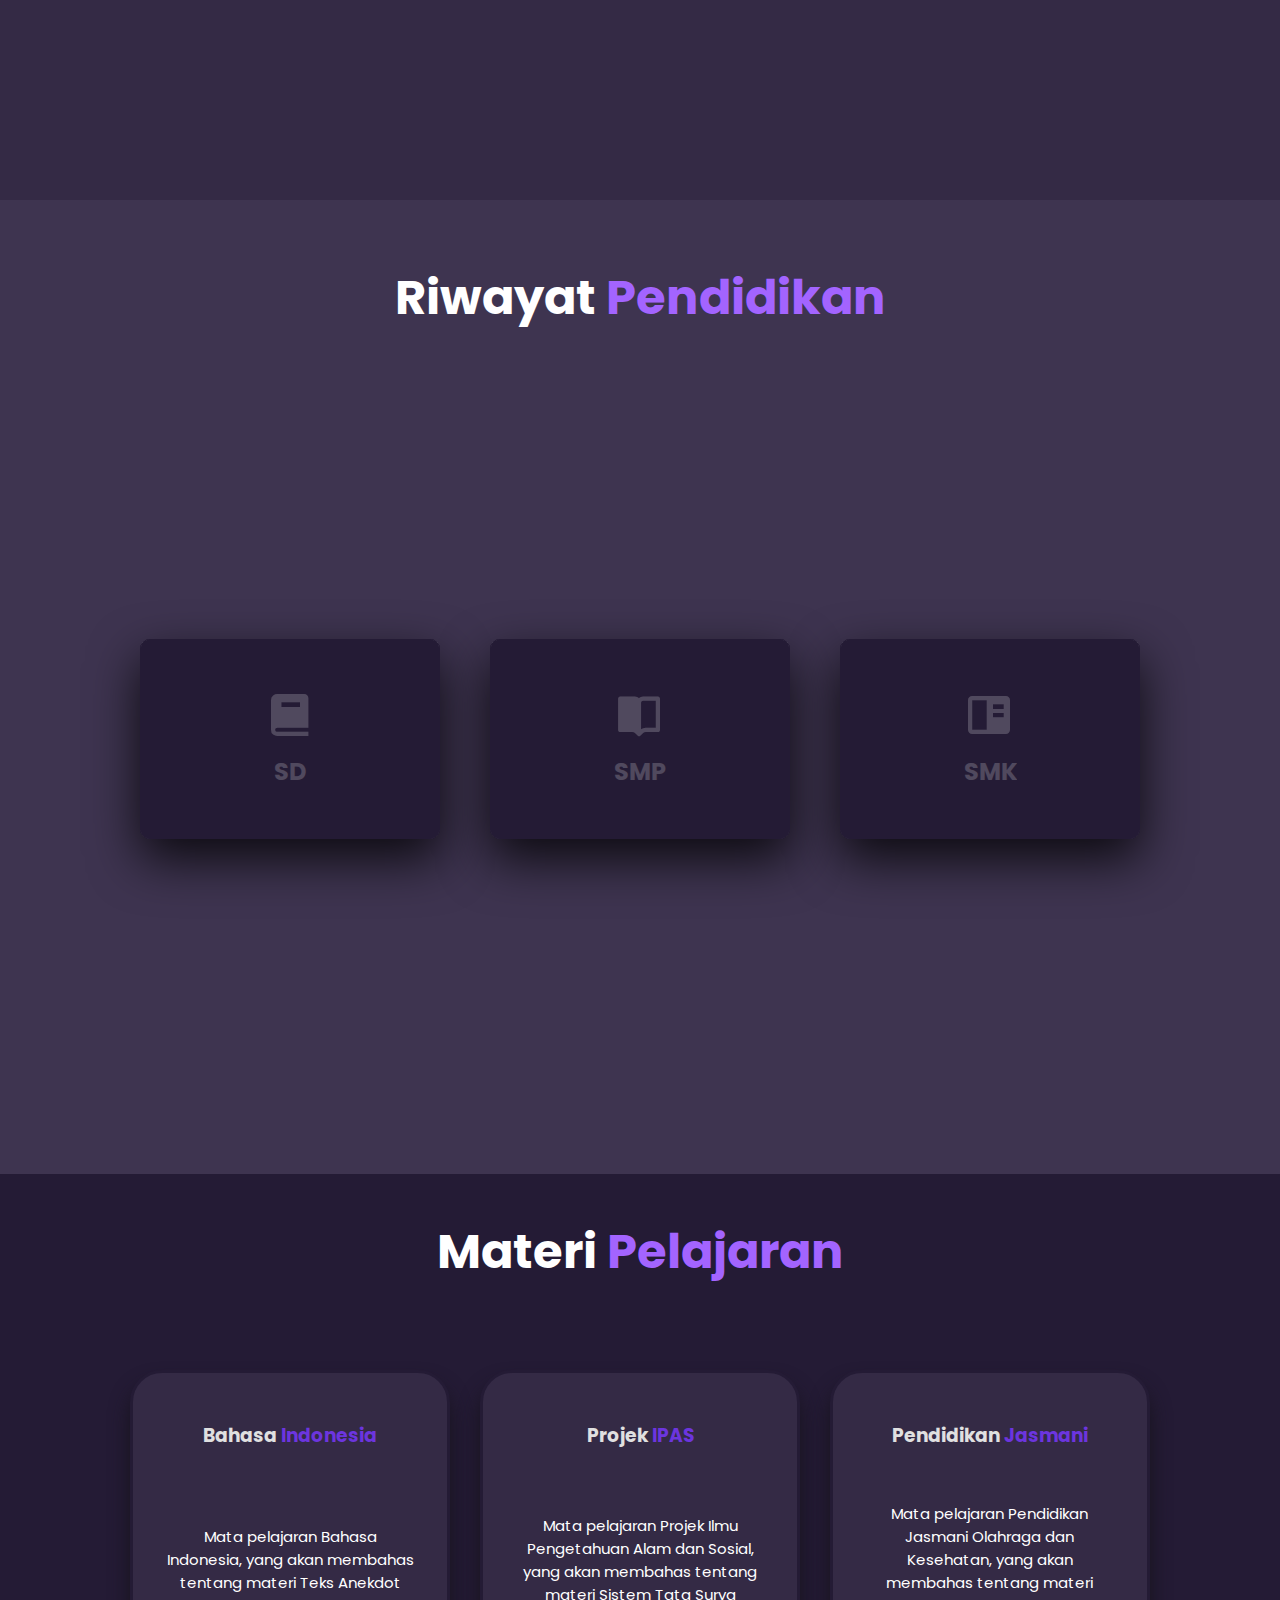
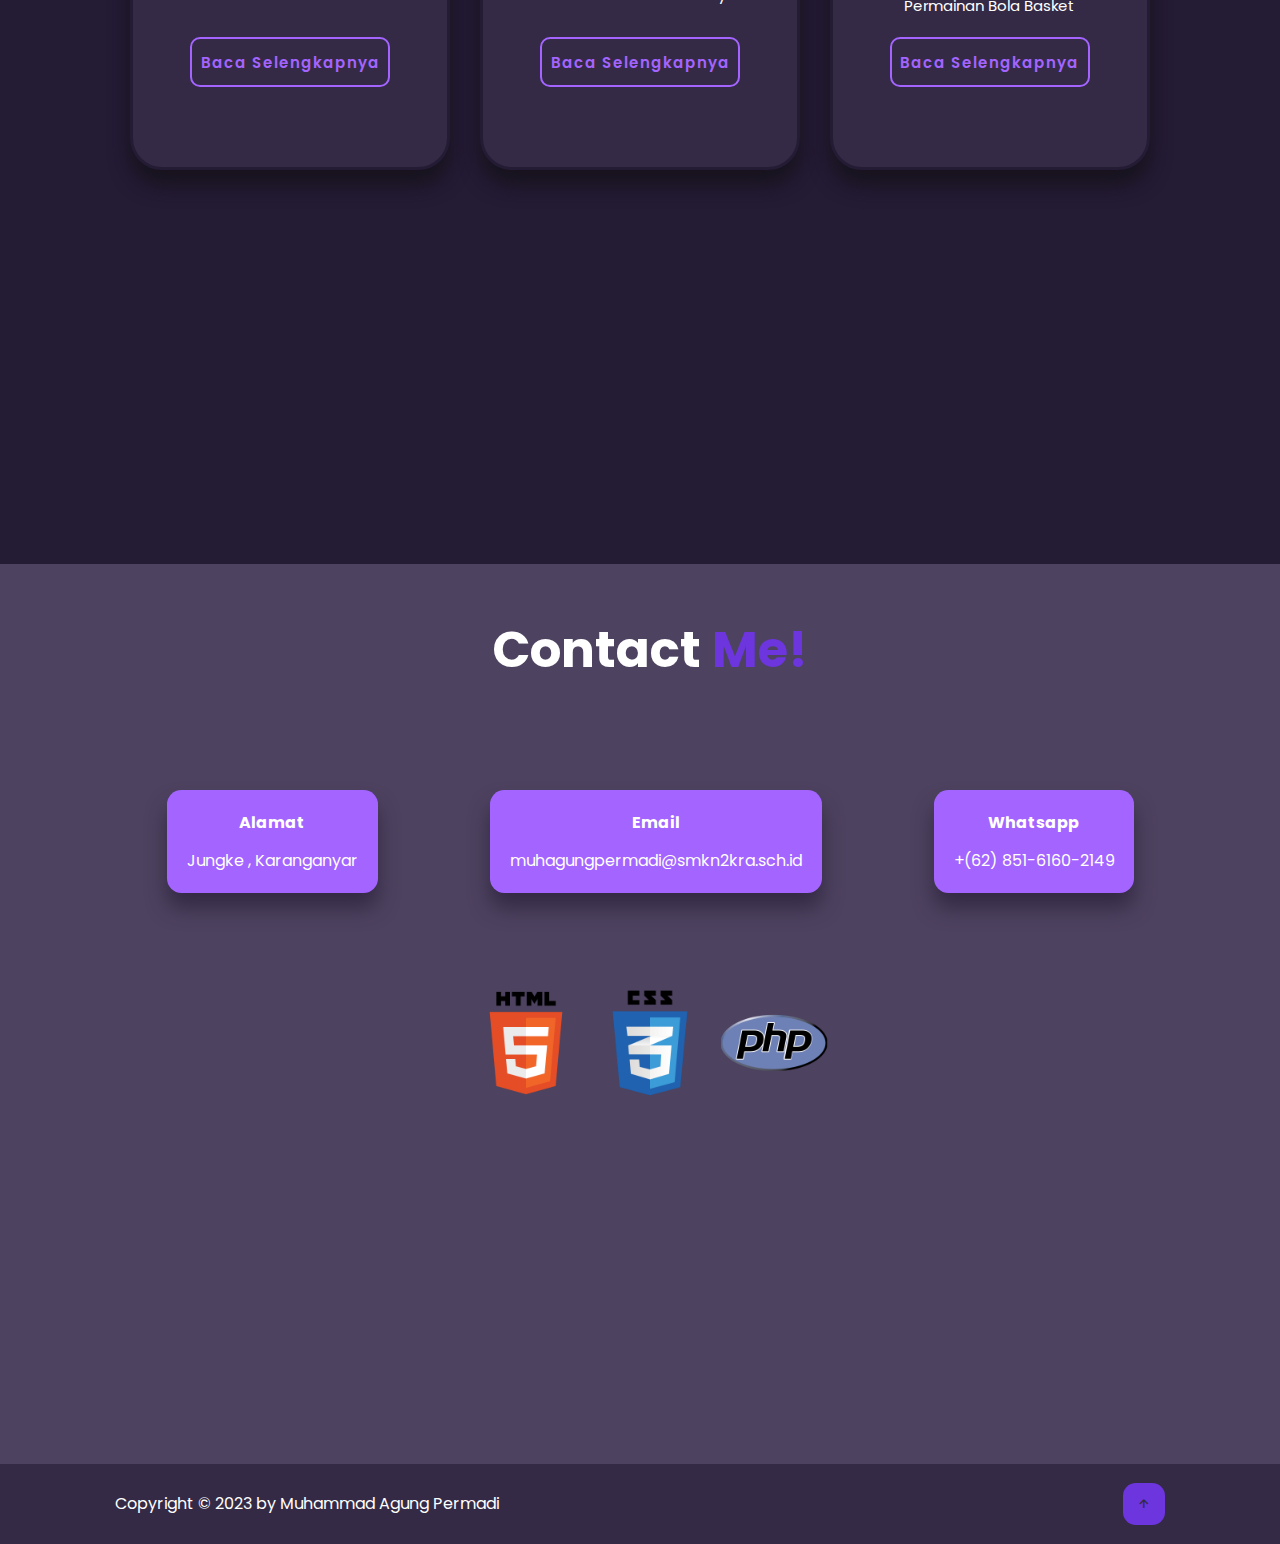
==== commit 6fafaba9: "Update index.html" ====
--- a/index.html
+++ b/index.html
@@ -117,35 +117,37 @@
     </section>
 
     <section class="materi" id="materi">
-        <h2 class="header">Materi <span>Pelajaran</span></h2>
-        <div class="container-materi">
-            <div class="materi-container">
-                <div class="materi-box">
-                    <h3>Bahasa <span>Indonesia</span></h3>
-                    <p>
-                        Mata pelajaran Bahasa Indonesia, yang akan membahas tentang materi 
-                        Teks Anekdot
-                    </p>
-                    <a href="text-anekdot.html" class="btn">Baca Selengkapnya</a>
+        <div class="materi-pelajaran">
+            <h2 class="header">Materi <span>Pelajaran</span></h2>
+            <div class="container-materi">
+                <div class="materi-container">
+                    <div class="materi-box">
+                        <h3>Bahasa <span>Indonesia</span></h3>
+                        <p>
+                            Mata pelajaran Bahasa Indonesia, yang akan membahas tentang materi 
+                            Teks Anekdot
+                        </p>
+                        <a href="text-anekdot.html" class="btn">Baca Selengkapnya</a>
+                    </div>
                 </div>
-            </div>
-            <div class="materi-container">
-                <div class="materi-box">
-                    <h3>Projek <span>IPAS</span></h3>
-                    <p>
-                        Mata pelajaran Projek Ilmu Pengetahuan Alam dan Sosial, yang akan membahas tentang materi 
-                        Sistem Tata Surya
-                    </p>
-                    <a href="Sistem-tatasurya.html" class="btn">Baca Selengkapnya</a>
+                <div class="materi-container">
+                    <div class="materi-box">
+                        <h3>Projek <span>IPAS</span></h3>
+                        <p>
+                            Mata pelajaran Projek Ilmu Pengetahuan Alam dan Sosial, yang akan membahas tentang materi 
+                            Sistem Tata Surya
+                        </p>
+                        <a href="Sistem-tatasurya.html" class="btn">Baca Selengkapnya</a>
+                    </div>
                 </div>
-            </div>
-            <div class="materi-container">
-                <div class="materi-box">
-                    <h3>Pendidikan <span>Jasmani</span></h3>
-                    <p>
-                        Mata pelajaran Pendidikan Jasmani Olahraga dan Kesehatan, yang akan membahas tentang materi Permainan Bola Basket
-                    </p>
-                    <a href="bola-basket.html" class="btn">Baca Selengkapnya</a>
+                <div class="materi-container">
+                    <div class="materi-box">
+                        <h3>Pendidikan <span>Jasmani</span></h3>
+                        <p>
+                            Mata pelajaran Pendidikan Jasmani Olahraga dan Kesehatan, yang akan membahas tentang materi Permainan Bola Basket
+                        </p>
+                        <a href="bola-basket.html" class="btn">Baca Selengkapnya</a>
+                    </div>
                 </div>
             </div>
         </div>
--- a/style.css
+++ b/style.css
@@ -154,6 +154,8 @@
     height: 100vh;
     display: flex;
     align-items: center;
+    justify-content: space-between;
+    flex-direction: row;
     color: #FFFFFF;
     padding: 0 10%;
 }
@@ -403,11 +405,15 @@
 }
 
 .materi h2 {
+    transform: translateY(-150px);
     margin-bottom: 2rem;
 }
 
 .container-materi{
-    transform: translateY(-9rem);
+    display: flex;
+    justify-content: space-around;
+    transform: translateY(-100px);
+    
 }
 
 .header {
@@ -641,4 +647,4 @@
     100%{
         width: 0;
     }
-}+}
